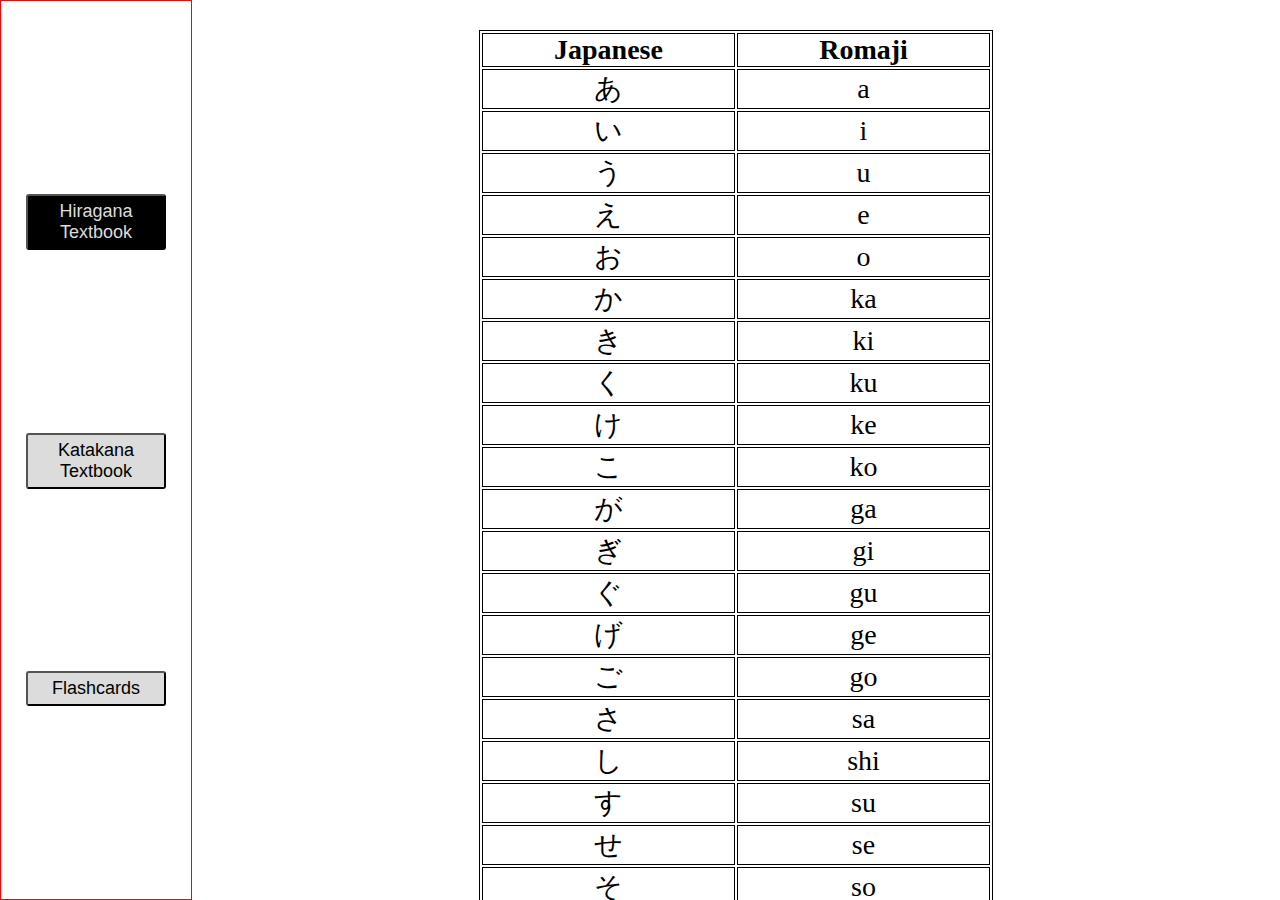
==== index.html @ 23adc9dc "Add files via upload" ====
<!DOCTYPE html>
<html lang="en">
  <head>
    <meta charset="UTF-8" />
    <meta name="viewport" content="width=device-width, initial-scale=1.0" />
    <title>Flashcard</title>
    <link rel="stylesheet" href="./css/style.css" />
    <link rel="stylesheet" href="./css/flashcard.css" />
    <link rel="stylesheet" href="./css/navbar.css" />
    <link rel="stylesheet" href="./css/panels.css" />
    <link rel="stylesheet" href="./css/hiragana.css" />
    <link rel="stylesheet" href="./css/katakana.css" />
    <link rel="stylesheet" href="./css/mobilenavbar.css" />
    <script type="module" src="./js/flashcard.js" defer></script>
    <script type="module" src="./js/storage.js" defer></script>
    <script type="module" src="./js/hiragana.js" defer></script>
    <script type="module" src="./js/katakana.js" defer></script>
    <script src="./js/navbar.js" defer></script>
    <script src="./js/mobile.js" defer></script>
  </head>

  <body>
    <!-- Mobile nav bar -->
    <div id="hidden-nav-bar">
      <nav class="mobile-nav-bar">
        <button id="hamburger">
          <svg
            xmlns="http://www.w3.org/2000/svg"
            fill="none"
            viewBox="0 0 24 24"
            stroke-width="1.5"
            stroke="currentColor"
            class="w-6 h-6"
          >
            <path
              stroke-linecap="round"
              stroke-linejoin="round"
              d="M3.75 6.75h16.5M3.75 12h16.5m-16.5 5.25h16.5"
            />
          </svg>
        </button>
        <h2>Flashcards</h2>
      </nav>
    </div>

    <!-- Mobile nav bar (dropdown) -->
    <div id="nav-bar-dropdown">
      <button onclick="displayPanel(0); closeDropdown()">
        Hiragana Textbook
      </button>
      <button onclick="displayPanel(1); closeDropdown()">
        Katakana Textbook
      </button>
      <button onclick="displayPanel(2); closeDropdown()">Flashcard</button>
    </div>

    <!-- Nav bar -->
    <nav class="nav-bar">
      <button class="cta-nav-button" onclick="displayPanel(0)">
        Hiragana Textbook
      </button>
      <button class="cta-nav-button" onclick="displayPanel(1)">
        Katakana Textbook
      </button>
      <button class="cta-nav-button" onclick="displayPanel(2)">
        Flashcards
      </button>
    </nav>

    <!-- Hiragana Textbook -->
    <div id="hiragana-textbook" class="main-panel">
      <div class="hiragana-container">
        <table>
          <thead>
            <tr>
              <th>Japanese</th>
              <th>Romaji</th>
            </tr>
          </thead>
          <tbody id="hiragana-tbody"></tbody>
        </table>
      </div>
    </div>

    <!-- Katakana Textbook -->
    <div id="katakana-textbook" class="main-panel">
      <div class="katakana-container">
        <table>
          <thead>
            <tr>
              <th>Japanese</th>
              <th>Romaji</th>
            </tr>
          </thead>
          <tbody id="katakana-tbody"></tbody>
        </table>
      </div>
    </div>

    <!-- Flashcard Panel -->
    <div id="flashcard-test" class="main-panel">
      <div class="flashcard-div">
        <div id="correct-mark" class="hide-correct">
          <svg
            xmlns="http://www.w3.org/2000/svg"
            fill="none"
            viewBox="0 0 24 24"
            stroke-width="1.5"
            stroke="currentColor"
            class="w-6 h-6"
          >
            <path
              stroke-linecap="round"
              stroke-linejoin="round"
              d="M9 12.75L11.25 15 15 9.75M21 12a9 9 0 11-18 0 9 9 0 0118 0z"
            />
          </svg>
        </div>
        <div id="wrong-mark" class="hide-wrong">
          <svg
            xmlns="http://www.w3.org/2000/svg"
            fill="none"
            viewBox="0 0 24 24"
            stroke-width="1.5"
            stroke="currentColor"
            class="w-6 h-6"
          >
            <path
              stroke-linecap="round"
              stroke-linejoin="round"
              d="M9.75 9.75l4.5 4.5m0-4.5l-4.5 4.5M21 12a9 9 0 11-18 0 9 9 0 0118 0z"
            />
          </svg>
        </div>
        <div id="flashcard"></div>
      </div>

      <div class="input-divs">
        <input type="text" name="romaji" id="romaji" placeholder="Romaji..." />
        <button id="mark-romaji-button">Mark</button>
      </div>

      <div class="input-divs">
        <input
          type="text"
          name="meaning"
          id="meaning"
          placeholder="Meaning... (Work in progress)"
        />
        <button>Mark</button>
      </div>
    </div>
  </body>
</html>
---- css/style.css ----
* {
  margin: 0;
  padding: 0;
  box-sizing: border-box;
}

body {
  height: 100vh;
  width: 100vw;
  display: grid;
  grid-template-columns: 3fr 17fr;
}

@media (max-width: 600px) {
  body {
    display: block;
  }
}
---- css/flashcard.css ----
#flashcard-test {
  display: flex;
  flex-direction: column;
  justify-content: center;
  align-items: center;
  gap: 30px;
}

.flashcard-div {
  width: 50vw;
  height: 50vh;
  border: 1px solid grey;
  display: flex;
  justify-content: center;
  align-items: center;
  font-size: 160px;
  position: relative;
}

#correct-mark {
  width: 100px;
  height: 100px;
  z-index: 10;
  color: rgb(34, 255, 34);
  position: absolute;
  top: 0;
  left: 0;
  display: flex;
  justify-content: center;
  align-items: center;
}

#wrong-mark {
  width: 100px;
  height: 100px;
  z-index: 10;
  color: red;
  position: absolute;
  top: 0;
  left: 0;
  display: flex;
  justify-content: center;
  align-items: center;
}

.hide-correct,
.hide-wrong {
  visibility: hidden;
}

.input-divs {
  height: 30px;
  width: 50vw;
  /* border: 1px solid red; */
  display: flex;
  justify-content: space-between;
  align-items: center;
}

.input-divs button {
  height: 100%;
  width: 20%;
}

#romaji,
#meaning {
  height: 100%;
  width: 80%;
}

#romaji::placeholder,
#meaning::placeholder {
  font-size: 1.1em;
}

@media (max-width: 600px) {
  #flashcard-test {
    height: 93.5vh;
  }
}
---- css/navbar.css ----
.nav-bar {
  padding: 10px 25px;
  display: flex;
  flex-direction: column;
  justify-content: space-evenly;
  align-items: center;
  border: 1px solid red;
}

.nav-bar button {
  width: 100%;
  padding: 5px 10px;
  font-size: 18px;
  font-family: sans-serif;
  display: flex;
  justify-content: center;
  align-items: center;
  cursor: pointer;
  border-radius: 3px;
  background-color: rgb(220, 220, 220);
}

.nav-bar button:hover {
  background-color: black;
  color: rgb(220, 220, 220);
}

@media (max-width: 600px) {
  .nav-bar {
    display: none;
  }
}
---- css/panels.css ----
#hiragana-textbook {
  display: none;
}

#katakana-textbook {
  display: none;
}
---- css/hiragana.css ----
#hiragana-textbook {
  display: flex;
  justify-content: center;
  align-items: flex-start;
  font-size: 28px;
  overflow-y: scroll;
  overflow-x: hidden;
  height: 100vh;
}

.hiragana-container {
  display: flex;
  justify-content: center;
  align-items: center;
  padding: 30px;
  width: 100%;
}

#hiragana-textbook table {
  width: 50%;
  border: 1px solid black;
}

#hiragana-textbook th,
#hiragana-textbook td {
  width: 50%;
  text-align: center;
  border: 1px solid black;
}

#hiragana-textbook::-webkit-scrollbar {
  width: 16px;
}

#hiragana-textbook::-webkit-scrollbar-track {
  background-color: rgb(220, 220, 220);
  border-radius: 100vw;
  margin-block: 5px;
}

#hiragana-textbook::-webkit-scrollbar-thumb {
  background-color: black;
  border-radius: 100vw;
}

#hiragana-textbook::-webkit-scrollbar-thumb:hover {
  background-color: rgb(0, 0, 0, 0.5);
}
---- css/katakana.css ----
#katakana-textbook {
  display: flex;
  justify-content: center;
  align-items: flex-start;
  font-size: 28px;
  overflow-y: scroll;
  overflow-x: hidden;
  height: 100vh;
}

.katakana-container {
  display: flex;
  justify-content: center;
  align-items: center;
  padding: 30px;
  width: 100%;
}

#katakana-textbook table {
  width: 50%;
  border: 1px solid black;
}

#katakana-textbook th,
#katakana-textbook td {
  width: 50%;
  text-align: center;
  border: 1px solid black;
}

#katakana-textbook::-webkit-scrollbar {
  width: 16px;
}

#katakana-textbook::-webkit-scrollbar-track {
  background-color: rgb(220, 220, 220);
  border-radius: 100vw;
  margin-block: 5px;
}

#katakana-textbook::-webkit-scrollbar-thumb {
  background-color: black;
  border-radius: 100vw;
}

#katakana-textbook::-webkit-scrollbar-thumb:hover {
  background-color: rgb(0, 0, 0, 0.5);
}
---- css/mobilenavbar.css ----
#hidden-nav-bar {
  display: none;
}

.mobile-nav-bar {
  background-color: rgb(245, 245, 245);
  padding: 5px 10px;
  display: flex;
  justify-content: flex-start;
  align-items: center;
  gap: 20px;
  overflow: hidden;
  position: relative;
  height: 6.5vh;
}

#hamburger {
  width: 30px;
  height: 30px;
  display: flex;
  justify-content: center;
  align-items: center;
  border: none;
  background-color: transparent;
  border-radius: 5px;
}

#hamburger:hover {
  background-color: rgb(230, 230, 230);
}

#hamburger svg {
  width: 30px;
  height: 30px;
}

#nav-bar-dropdown {
  width: 100%;
  position: absolute;
  display: flex;
  flex-direction: column;
  justify-content: center;
  align-items: center;
  border: 2px solid rgb(110, 110, 110);
  background-color: rgb(110, 110, 110, 0.9);
  padding: 20px 0;
  gap: 20px;
  border-radius: 3px;
  z-index: 20;
}

#nav-bar-dropdown button {
  width: 30%;
  padding: 3px;
}

@media (max-width: 600px) {
  #hidden-nav-bar {
    display: block;
  }
}
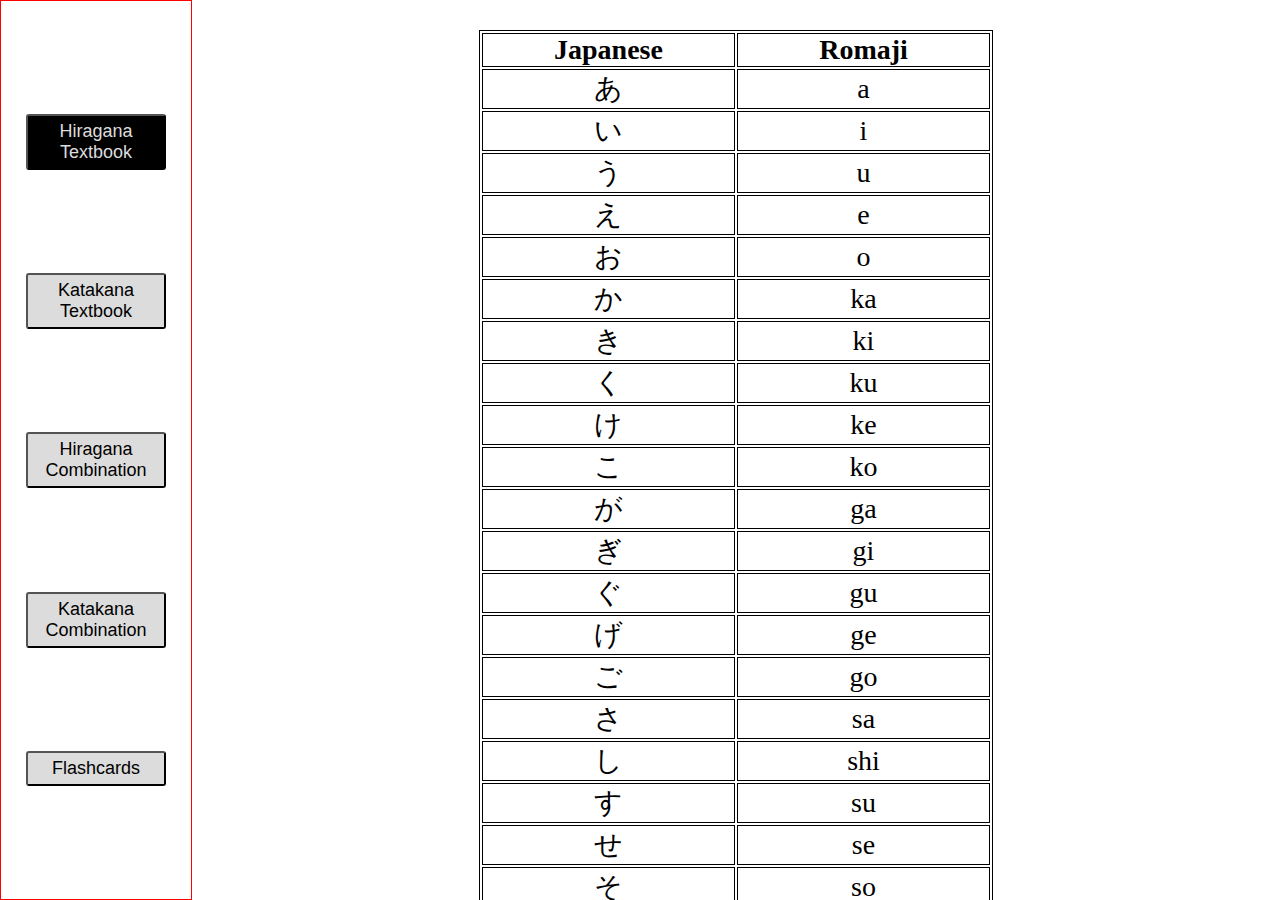
==== commit 4063a59a: "Add files via upload" ====
--- a/index.html
+++ b/index.html
@@ -10,11 +10,15 @@
     <link rel="stylesheet" href="./css/panels.css" />
     <link rel="stylesheet" href="./css/hiragana.css" />
     <link rel="stylesheet" href="./css/katakana.css" />
+    <link rel="stylesheet" href="./css/hiragana-combination.css" />
+    <link rel="stylesheet" href="./css/katakana-combination.css" />
     <link rel="stylesheet" href="./css/mobilenavbar.css" />
     <script type="module" src="./js/flashcard.js" defer></script>
     <script type="module" src="./js/storage.js" defer></script>
     <script type="module" src="./js/hiragana.js" defer></script>
     <script type="module" src="./js/katakana.js" defer></script>
+    <script type="module" src="./js/hiragana-combination.js" defer></script>
+    <script type="module" src="./js/katakana-combination.js" defer></script>
     <script src="./js/navbar.js" defer></script>
     <script src="./js/mobile.js" defer></script>
   </head>
@@ -51,7 +55,13 @@
       <button onclick="displayPanel(1); closeDropdown()">
         Katakana Textbook
       </button>
-      <button onclick="displayPanel(2); closeDropdown()">Flashcard</button>
+      <button onclick="displayPanel(2); closeDropdown()">
+        Hiragana Combination
+      </button>
+      <button onclick="displayPanel(3); closeDropdown()">
+        Katakana Combination
+      </button>
+      <button onclick="displayPanel(4); closeDropdown()">Flashcard</button>
     </div>
 
     <!-- Nav bar -->
@@ -63,6 +73,12 @@
         Katakana Textbook
       </button>
       <button class="cta-nav-button" onclick="displayPanel(2)">
+        Hiragana Combination
+      </button>
+      <button class="cta-nav-button" onclick="displayPanel(3)">
+        Katakana Combination
+      </button>
+      <button class="cta-nav-button" onclick="displayPanel(4)">
         Flashcards
       </button>
     </nav>
@@ -93,6 +109,36 @@
             </tr>
           </thead>
           <tbody id="katakana-tbody"></tbody>
+        </table>
+      </div>
+    </div>
+
+    <!-- Hiragana Combination -->
+    <div id="hiragana-combination" class="main-panel">
+      <div class="hiragana-combination-container">
+        <table>
+          <thead>
+            <tr>
+              <th>Japanese</th>
+              <th>Romaji</th>
+            </tr>
+          </thead>
+          <tbody id="hiragana-combination-tbody"></tbody>
+        </table>
+      </div>
+    </div>
+
+    <!-- Katakana Combination -->
+    <div id="katakana-combination" class="main-panel">
+      <div class="katakana-combination-container">
+        <table>
+          <thead>
+            <tr>
+              <th>Japanese</th>
+              <th>Romaji</th>
+            </tr>
+          </thead>
+          <tbody id="katakana-combination-tbody"></tbody>
         </table>
       </div>
     </div>
@@ -116,6 +162,7 @@
             />
           </svg>
         </div>
+
         <div id="wrong-mark" class="hide-wrong">
           <svg
             xmlns="http://www.w3.org/2000/svg"
@@ -132,6 +179,62 @@
             />
           </svg>
         </div>
+
+        <button id="open-settings">
+          <svg
+            xmlns="http://www.w3.org/2000/svg"
+            fill="none"
+            viewBox="0 0 24 24"
+            stroke-width="1.5"
+            stroke="currentColor"
+            class="w-6 h-6"
+          >
+            <path
+              stroke-linecap="round"
+              stroke-linejoin="round"
+              d="M9.594 3.94c.09-.542.56-.94 1.11-.94h2.593c.55 0 1.02.398 1.11.94l.213 1.281c.063.374.313.686.645.87.074.04.147.083.22.127.324.196.72.257 1.075.124l1.217-.456a1.125 1.125 0 011.37.49l1.296 2.247a1.125 1.125 0 01-.26 1.431l-1.003.827c-.293.24-.438.613-.431.992a6.759 6.759 0 010 .255c-.007.378.138.75.43.99l1.005.828c.424.35.534.954.26 1.43l-1.298 2.247a1.125 1.125 0 01-1.369.491l-1.217-.456c-.355-.133-.75-.072-1.076.124a6.57 6.57 0 01-.22.128c-.331.183-.581.495-.644.869l-.213 1.28c-.09.543-.56.941-1.11.941h-2.594c-.55 0-1.02-.398-1.11-.94l-.213-1.281c-.062-.374-.312-.686-.644-.87a6.52 6.52 0 01-.22-.127c-.325-.196-.72-.257-1.076-.124l-1.217.456a1.125 1.125 0 01-1.369-.49l-1.297-2.247a1.125 1.125 0 01.26-1.431l1.004-.827c.292-.24.437-.613.43-.992a6.932 6.932 0 010-.255c.007-.378-.138-.75-.43-.99l-1.004-.828a1.125 1.125 0 01-.26-1.43l1.297-2.247a1.125 1.125 0 011.37-.491l1.216.456c.356.133.751.072 1.076-.124.072-.044.146-.087.22-.128.332-.183.582-.495.644-.869l.214-1.281z"
+            />
+            <path
+              stroke-linecap="round"
+              stroke-linejoin="round"
+              d="M15 12a3 3 0 11-6 0 3 3 0 016 0z"
+            />
+          </svg>
+        </button>
+
+        <div id="settings-popup" style="display: none">
+          <div class="content">
+            <h4>Click to select or unselect</h4>
+            <h5>Hiragana and Katakana are the default selections</h5>
+            <div class="choices">
+              <button id="select-hiragana">Hiragana</button>
+              <button id="select-katakana">Katakana</button>
+              <button id="select-hiragana-combination">
+                Hiragana Combination
+              </button>
+              <button id="select-katakana-combination">
+                Katakana Combination
+              </button>
+            </div>
+          </div>
+          <button id="close-settings">
+            <svg
+              xmlns="http://www.w3.org/2000/svg"
+              fill="none"
+              viewBox="0 0 24 24"
+              stroke-width="1.5"
+              stroke="currentColor"
+              class="w-6 h-6"
+            >
+              <path
+                stroke-linecap="round"
+                stroke-linejoin="round"
+                d="M6 18L18 6M6 6l12 12"
+              />
+            </svg>
+          </button>
+        </div>
+
         <div id="flashcard"></div>
       </div>
 
--- a/css/flashcard.css
+++ b/css/flashcard.css
@@ -1,3 +1,4 @@
+/* flashcards */
 #flashcard-test {
   display: flex;
   flex-direction: column;
@@ -17,6 +18,7 @@
   position: relative;
 }
 
+/* Correct and Wrong styling */
 #correct-mark {
   width: 100px;
   height: 100px;
@@ -48,6 +50,137 @@
   visibility: hidden;
 }
 
+/* Settings styling */
+#open-settings {
+  width: 75px;
+  height: 75px;
+  position: absolute;
+  top: 0;
+  right: 0;
+  display: flex;
+  justify-content: center;
+  align-items: center;
+  border: none;
+  background-color: transparent;
+}
+
+#open-settings svg {
+  width: 75px;
+  height: 75px;
+  color: grey;
+}
+
+#open-settings:hover svg {
+  opacity: 0.8;
+}
+
+#settings-popup {
+  width: 60%;
+  height: 100%;
+  position: absolute;
+  border: 1px solid black;
+  background-color: white;
+  display: flex;
+  flex-direction: column;
+  justify-content: center;
+  align-items: center;
+  gap: 10px;
+  opacity: 0.8;
+}
+
+#settings-popup .content {
+  width: 100%;
+  margin-top: 50px;
+  display: flex;
+  flex-direction: column;
+  justify-content: center;
+  align-items: center;
+  gap: 20px;
+}
+
+#settings-popup .choices {
+  width: 50%;
+  display: flex;
+  flex-direction: column;
+  /* overflow-x: scroll; */
+}
+
+#settings-popup .choices::-webkit-scrollbar {
+  height: 10px;
+}
+
+#settings-popup .choices::-webkit-scrollbar-track {
+  background-color: rgb(220, 220, 220);
+  border-radius: 100vw;
+  margin-block: 5px;
+}
+
+#settings-popup .choices::-webkit-scrollbar-thumb {
+  background-color: black;
+  border-radius: 100vw;
+}
+
+#settings-popup .choices::-webkit-scrollbar-thumb:hover {
+  background-color: rgb(0, 0, 0, 0.5);
+}
+
+#settings-popup h4 {
+  font-size: 20px;
+  text-align: center;
+}
+
+#settings-popup h5 {
+  font-size: 16px;
+  text-align: center;
+}
+
+#settings-popup .choices button {
+  padding: 5px 10px;
+}
+
+#select-hiragana,
+#select-katakana {
+  background-color: black;
+  color: rgb(220, 220, 220);
+}
+
+#select-hiragana-combination,
+#select-katakana-combination {
+  background-color: rgb(220, 220, 220);
+  color: black;
+}
+
+#select-hiragana:hover,
+#select-katakana:hover,
+#select-hiragana-combination:hover,
+#select-katakana-combination:hover {
+  opacity: 0.8;
+}
+
+#close-settings {
+  width: 75px;
+  height: 75px;
+  position: absolute;
+  top: 0;
+  right: 0;
+  display: flex;
+  justify-content: center;
+  align-items: center;
+  border: none;
+  background-color: transparent;
+}
+
+#close-settings svg {
+  width: 75px;
+  height: 75px;
+  color: grey;
+}
+
+#close-settings:hover svg {
+  opacity: 0.8;
+}
+
+/* Input stylings */
 .input-divs {
   height: 30px;
   width: 50vw;
@@ -66,6 +199,7 @@
 #meaning {
   height: 100%;
   width: 80%;
+  padding: 0 10px;
 }
 
 #romaji::placeholder,
@@ -73,8 +207,28 @@
   font-size: 1.1em;
 }
 
+/* Media Queries */
 @media (max-width: 600px) {
   #flashcard-test {
     height: 93.5vh;
   }
-}
+
+  .flashcard-div {
+    font-size: 80px;
+  }
+
+  #settings-popup h4 {
+    font-size: 14px;
+  }
+
+  #settings-popup h5 {
+    font-size: 10px;
+  }
+
+  #settings-popup .choices {
+    width: 100%;
+    display: flex;
+    flex-direction: row;
+    overflow-x: scroll;
+  }
+}
--- a/css/hiragana-combination.css
+++ b/css/hiragana-combination.css
@@ -0,0 +1,48 @@
+#hiragana-combination {
+  display: flex;
+  justify-content: center;
+  align-items: flex-start;
+  font-size: 28px;
+  overflow-y: scroll;
+  overflow-x: hidden;
+  height: 100vh;
+}
+
+.hiragana-combination-container {
+  display: flex;
+  justify-content: center;
+  align-items: center;
+  padding: 30px;
+  width: 100%;
+}
+
+#hiragana-combination table {
+  width: 50%;
+  border: 1px solid black;
+}
+
+#hiragana-combination th,
+#hiragana-combination td {
+  width: 50%;
+  text-align: center;
+  border: 1px solid black;
+}
+
+#hiragana-combination::-webkit-scrollbar {
+  width: 16px;
+}
+
+#hiragana-combination::-webkit-scrollbar-track {
+  background-color: rgb(220, 220, 220);
+  border-radius: 100vw;
+  margin-block: 5px;
+}
+
+#hiragana-combination::-webkit-scrollbar-thumb {
+  background-color: black;
+  border-radius: 100vw;
+}
+
+#hiragana-combination::-webkit-scrollbar-thumb:hover {
+  background-color: rgb(0, 0, 0, 0.5);
+}
--- a/css/katakana-combination.css
+++ b/css/katakana-combination.css
@@ -0,0 +1,48 @@
+#katakana-combination {
+  display: flex;
+  justify-content: center;
+  align-items: flex-start;
+  font-size: 28px;
+  overflow-y: scroll;
+  overflow-x: hidden;
+  height: 100vh;
+}
+
+.katakana-combination-container {
+  display: flex;
+  justify-content: center;
+  align-items: center;
+  padding: 30px;
+  width: 100%;
+}
+
+#katakana-combination table {
+  width: 50%;
+  border: 1px solid black;
+}
+
+#katakana-combination th,
+#katakana-combination td {
+  width: 50%;
+  text-align: center;
+  border: 1px solid black;
+}
+
+#katakana-combination::-webkit-scrollbar {
+  width: 16px;
+}
+
+#katakana-combination::-webkit-scrollbar-track {
+  background-color: rgb(220, 220, 220);
+  border-radius: 100vw;
+  margin-block: 5px;
+}
+
+#katakana-combination::-webkit-scrollbar-thumb {
+  background-color: black;
+  border-radius: 100vw;
+}
+
+#katakana-combination::-webkit-scrollbar-thumb:hover {
+  background-color: rgb(0, 0, 0, 0.5);
+}
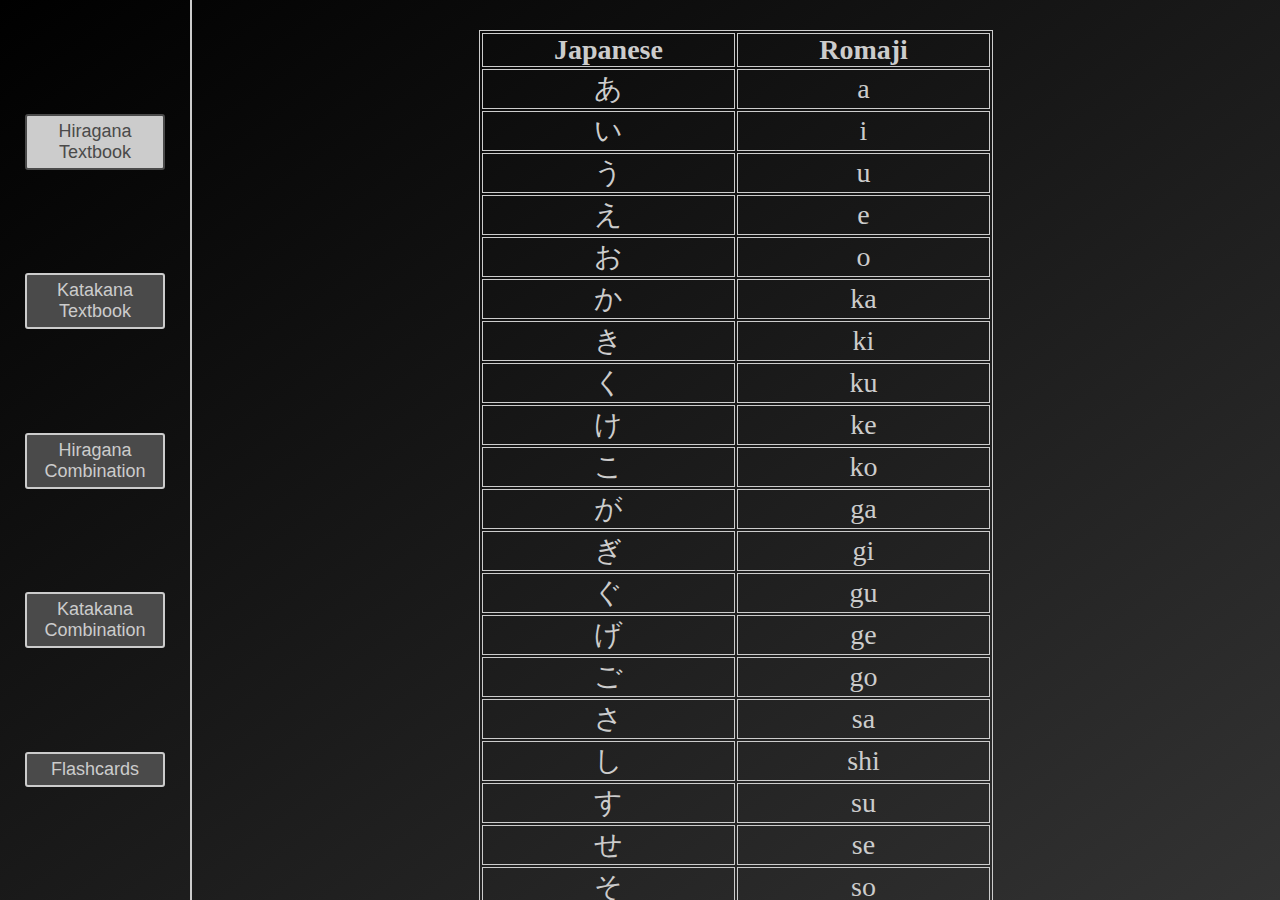
==== commit 7632ef77: "Add files via upload" ====
--- a/index.html
+++ b/index.html
@@ -49,19 +49,36 @@
 
     <!-- Mobile nav bar (dropdown) -->
     <div id="nav-bar-dropdown">
-      <button onclick="displayPanel(0); closeDropdown()">
+      <button
+        onclick="displayMobile(0); closeDropdown()"
+        class="mobile-cta-nav-button"
+      >
         Hiragana Textbook
       </button>
-      <button onclick="displayPanel(1); closeDropdown()">
+      <button
+        onclick="displayMobile(1); closeDropdown()"
+        class="mobile-cta-nav-button"
+      >
         Katakana Textbook
       </button>
-      <button onclick="displayPanel(2); closeDropdown()">
+      <button
+        onclick="displayMobile(2); closeDropdown()"
+        class="mobile-cta-nav-button"
+      >
         Hiragana Combination
       </button>
-      <button onclick="displayPanel(3); closeDropdown()">
+      <button
+        onclick="displayMobile(3); closeDropdown()"
+        class="mobile-cta-nav-button"
+      >
         Katakana Combination
       </button>
-      <button onclick="displayPanel(4); closeDropdown()">Flashcard</button>
+      <button
+        onclick="displayMobile(4); closeDropdown()"
+        class="mobile-cta-nav-button"
+      >
+        Flashcard
+      </button>
     </div>
 
     <!-- Nav bar -->
@@ -179,6 +196,9 @@
             />
           </svg>
         </div>
+
+        <div id="correct-counter">Correct: 000</div>
+        <div id="wrong-counter">Wrong: 000</div>
 
         <button id="open-settings">
           <svg
--- a/css/style.css
+++ b/css/style.css
@@ -1,3 +1,10 @@
+:root {
+  --background-black-1: #000000;
+  --background-black-2: #333333;
+  --font-color: #cccccc;
+  --button-background: #4a4a4a;
+}
+
 * {
   margin: 0;
   padding: 0;
@@ -9,6 +16,12 @@
   width: 100vw;
   display: grid;
   grid-template-columns: 3fr 17fr;
+  background: linear-gradient(
+    to bottom right,
+    var(--background-black-1),
+    var(--background-black-2)
+  );
+  color: var(--font-color);
 }
 
 @media (max-width: 600px) {
--- a/css/flashcard.css
+++ b/css/flashcard.css
@@ -16,6 +16,21 @@
   align-items: center;
   font-size: 160px;
   position: relative;
+}
+
+/* Counters */
+#correct-counter {
+  position: absolute;
+  font-size: 25px;
+  bottom: 0;
+  left: 0;
+}
+
+#wrong-counter {
+  position: absolute;
+  font-size: 25px;
+  bottom: 0;
+  right: 0;
 }
 
 /* Correct and Wrong styling */
@@ -78,8 +93,8 @@
   width: 60%;
   height: 100%;
   position: absolute;
-  border: 1px solid black;
-  background-color: white;
+  border: 1px solid var(--font-color);
+  background-color: var(--button-background);
   display: flex;
   flex-direction: column;
   justify-content: center;
@@ -106,22 +121,18 @@
 }
 
 #settings-popup .choices::-webkit-scrollbar {
-  height: 10px;
+  height: 6px;
 }
 
 #settings-popup .choices::-webkit-scrollbar-track {
-  background-color: rgb(220, 220, 220);
+  background-color: var(--background-black-1);
   border-radius: 100vw;
   margin-block: 5px;
 }
 
 #settings-popup .choices::-webkit-scrollbar-thumb {
-  background-color: black;
+  background-color: var(--font-color);
   border-radius: 100vw;
-}
-
-#settings-popup .choices::-webkit-scrollbar-thumb:hover {
-  background-color: rgb(0, 0, 0, 0.5);
 }
 
 #settings-popup h4 {
@@ -140,14 +151,14 @@
 
 #select-hiragana,
 #select-katakana {
-  background-color: black;
-  color: rgb(220, 220, 220);
+  background-color: var(--button-background);
+  color: var(--font-color);
 }
 
 #select-hiragana-combination,
 #select-katakana-combination {
-  background-color: rgb(220, 220, 220);
-  color: black;
+  background-color: var(--font-color);
+  color: var(--button-background);
 }
 
 #select-hiragana:hover,
@@ -217,6 +228,11 @@
     font-size: 80px;
   }
 
+  #correct-counter,
+  #wrong-counter {
+    font-size: 16px;
+  }
+
   #settings-popup h4 {
     font-size: 14px;
   }
--- a/css/navbar.css
+++ b/css/navbar.css
@@ -4,7 +4,8 @@
   flex-direction: column;
   justify-content: space-evenly;
   align-items: center;
-  border: 1px solid red;
+  /* border: 1px solid red; */
+  border-right: 2px solid var(--font-color);
 }
 
 .nav-bar button {
@@ -17,12 +18,7 @@
   align-items: center;
   cursor: pointer;
   border-radius: 3px;
-  background-color: rgb(220, 220, 220);
-}
-
-.nav-bar button:hover {
-  background-color: black;
-  color: rgb(220, 220, 220);
+  border: 2px solid var(--font-color);
 }
 
 @media (max-width: 600px) {
--- a/css/hiragana.css
+++ b/css/hiragana.css
@@ -18,31 +18,31 @@
 
 #hiragana-textbook table {
   width: 50%;
-  border: 1px solid black;
+  border: 1px solid var(--font-color);
 }
 
 #hiragana-textbook th,
 #hiragana-textbook td {
   width: 50%;
   text-align: center;
-  border: 1px solid black;
+  border: 1px solid var(--font-color);
 }
 
 #hiragana-textbook::-webkit-scrollbar {
-  width: 16px;
+  width: 6px;
 }
 
 #hiragana-textbook::-webkit-scrollbar-track {
-  background-color: rgb(220, 220, 220);
+  background-color: var(--button-background);
   border-radius: 100vw;
   margin-block: 5px;
 }
 
 #hiragana-textbook::-webkit-scrollbar-thumb {
-  background-color: black;
+  background-color: var(--font-color);
   border-radius: 100vw;
 }
 
 #hiragana-textbook::-webkit-scrollbar-thumb:hover {
-  background-color: rgb(0, 0, 0, 0.5);
+  background-color: rgb(204, 204, 204, 0.8);
 }
--- a/css/katakana.css
+++ b/css/katakana.css
@@ -18,31 +18,31 @@
 
 #katakana-textbook table {
   width: 50%;
-  border: 1px solid black;
+  border: 1px solid var(--font-color);
 }
 
 #katakana-textbook th,
 #katakana-textbook td {
   width: 50%;
   text-align: center;
-  border: 1px solid black;
+  border: 1px solid var(--font-color);
 }
 
 #katakana-textbook::-webkit-scrollbar {
-  width: 16px;
+  width: 6px;
 }
 
 #katakana-textbook::-webkit-scrollbar-track {
-  background-color: rgb(220, 220, 220);
+  background-color: var(--button-background);
   border-radius: 100vw;
   margin-block: 5px;
 }
 
 #katakana-textbook::-webkit-scrollbar-thumb {
-  background-color: black;
+  background-color: var(--font-color);
   border-radius: 100vw;
 }
 
 #katakana-textbook::-webkit-scrollbar-thumb:hover {
-  background-color: rgb(0, 0, 0, 0.5);
+  background-color: rgb(204, 204, 204, 0.8);
 }
--- a/css/hiragana-combination.css
+++ b/css/hiragana-combination.css
@@ -18,31 +18,31 @@
 
 #hiragana-combination table {
   width: 50%;
-  border: 1px solid black;
+  border: 1px solid var(--font-color);
 }
 
 #hiragana-combination th,
 #hiragana-combination td {
   width: 50%;
   text-align: center;
-  border: 1px solid black;
+  border: 1px solid var(--font-color);
 }
 
 #hiragana-combination::-webkit-scrollbar {
-  width: 16px;
+  width: 6px;
 }
 
 #hiragana-combination::-webkit-scrollbar-track {
-  background-color: rgb(220, 220, 220);
+  background-color: var(--button-background);
   border-radius: 100vw;
   margin-block: 5px;
 }
 
 #hiragana-combination::-webkit-scrollbar-thumb {
-  background-color: black;
+  background-color: var(--font-color);
   border-radius: 100vw;
 }
 
 #hiragana-combination::-webkit-scrollbar-thumb:hover {
-  background-color: rgb(0, 0, 0, 0.5);
+  background-color: rgb(204, 204, 204, 0.8);
 }
--- a/css/katakana-combination.css
+++ b/css/katakana-combination.css
@@ -18,31 +18,31 @@
 
 #katakana-combination table {
   width: 50%;
-  border: 1px solid black;
+  border: 1px solid var(--font-color);
 }
 
 #katakana-combination th,
 #katakana-combination td {
   width: 50%;
   text-align: center;
-  border: 1px solid black;
+  border: 1px solid var(--font-color);
 }
 
 #katakana-combination::-webkit-scrollbar {
-  width: 16px;
+  width: 6px;
 }
 
 #katakana-combination::-webkit-scrollbar-track {
-  background-color: rgb(220, 220, 220);
+  background-color: var(--button-background);
   border-radius: 100vw;
   margin-block: 5px;
 }
 
 #katakana-combination::-webkit-scrollbar-thumb {
-  background-color: black;
+  background-color: var(--font-color);
   border-radius: 100vw;
 }
 
 #katakana-combination::-webkit-scrollbar-thumb:hover {
-  background-color: rgb(0, 0, 0, 0.5);
+  background-color: rgb(204, 204, 204, 0.8);
 }
--- a/css/mobilenavbar.css
+++ b/css/mobilenavbar.css
@@ -3,7 +3,11 @@
 }
 
 .mobile-nav-bar {
-  background-color: rgb(245, 245, 245);
+  background: linear-gradient(
+    to right,
+    80% var(--background-black-1),
+    var(--background-black-2)
+  );
   padding: 5px 10px;
   display: flex;
   justify-content: flex-start;
@@ -25,13 +29,10 @@
   border-radius: 5px;
 }
 
-#hamburger:hover {
-  background-color: rgb(230, 230, 230);
-}
-
 #hamburger svg {
   width: 30px;
   height: 30px;
+  color: var(--font-color);
 }
 
 #nav-bar-dropdown {
@@ -41,17 +42,21 @@
   flex-direction: column;
   justify-content: center;
   align-items: center;
-  border: 2px solid rgb(110, 110, 110);
-  background-color: rgb(110, 110, 110, 0.9);
+  border: 2px solid var(--button-background);
+  background-color: var(--button-background);
   padding: 20px 0;
   gap: 20px;
   border-radius: 3px;
   z-index: 20;
+  opacity: 0.9;
 }
 
 #nav-bar-dropdown button {
   width: 30%;
   padding: 3px;
+  background-color: var(--button-background);
+  border: 2px solid var(--font-color);
+  color: var(--font-color);
 }
 
 @media (max-width: 600px) {
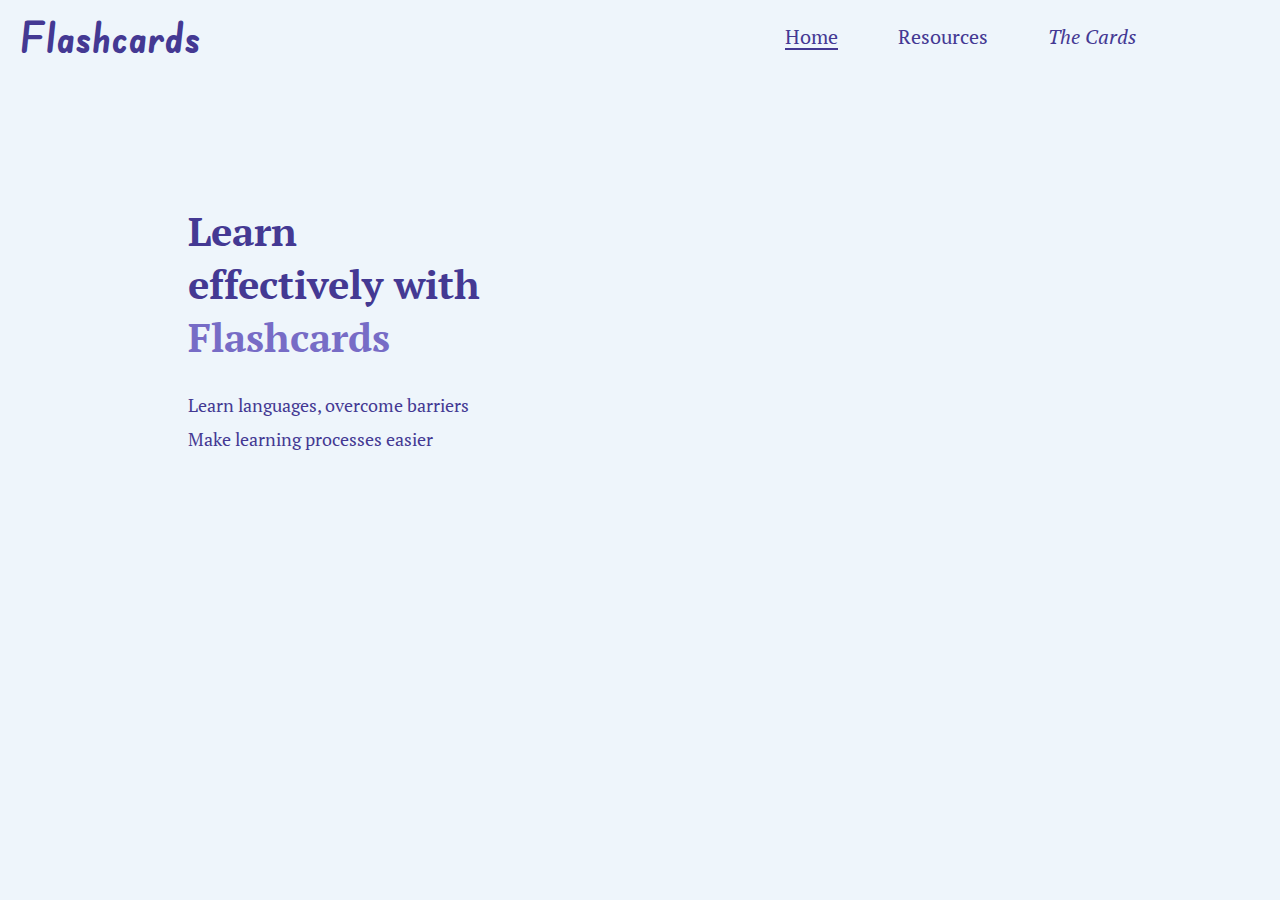
==== commit d795bd34: "Add files via upload" ====
--- a/index.html
+++ b/index.html
@@ -3,275 +3,46 @@
   <head>
     <meta charset="UTF-8" />
     <meta name="viewport" content="width=device-width, initial-scale=1.0" />
-    <title>Flashcard</title>
-    <link rel="stylesheet" href="./css/style.css" />
-    <link rel="stylesheet" href="./css/flashcard.css" />
-    <link rel="stylesheet" href="./css/navbar.css" />
-    <link rel="stylesheet" href="./css/panels.css" />
-    <link rel="stylesheet" href="./css/hiragana.css" />
-    <link rel="stylesheet" href="./css/katakana.css" />
-    <link rel="stylesheet" href="./css/hiragana-combination.css" />
-    <link rel="stylesheet" href="./css/katakana-combination.css" />
-    <link rel="stylesheet" href="./css/mobilenavbar.css" />
-    <script type="module" src="./js/flashcard.js" defer></script>
-    <script type="module" src="./js/storage.js" defer></script>
-    <script type="module" src="./js/hiragana.js" defer></script>
-    <script type="module" src="./js/katakana.js" defer></script>
-    <script type="module" src="./js/hiragana-combination.js" defer></script>
-    <script type="module" src="./js/katakana-combination.js" defer></script>
-    <script src="./js/navbar.js" defer></script>
-    <script src="./js/mobile.js" defer></script>
+    <title>Flashcards</title>
+    <link rel="stylesheet" href="./style/navbar.css" />
+    <link rel="stylesheet" href="./style/root.css" />
+    <link rel="stylesheet" href="./style/section.css" />
+    <link rel="preconnect" href="https://fonts.googleapis.com" />
+    <link rel="preconnect" href="https://fonts.gstatic.com" crossorigin />
+    <link
+      href="https://fonts.googleapis.com/css2?family=Edu+SA+Beginner:wght@700&family=PT+Serif&family=Playfair+Display&display=swap"
+      rel="stylesheet"
+    />
+    <!-- https://fonts.google.com/specimen/Edu+SA+Beginner -->
+    <!-- https://fonts.google.com/specimen/Playfair+Display -->
+    <!-- https://fonts.google.com/specimen/PT+Serif?query=type -->
   </head>
-
   <body>
-    <!-- Mobile nav bar -->
-    <div id="hidden-nav-bar">
-      <nav class="mobile-nav-bar">
-        <button id="hamburger">
-          <svg
-            xmlns="http://www.w3.org/2000/svg"
-            fill="none"
-            viewBox="0 0 24 24"
-            stroke-width="1.5"
-            stroke="currentColor"
-            class="w-6 h-6"
-          >
-            <path
-              stroke-linecap="round"
-              stroke-linejoin="round"
-              d="M3.75 6.75h16.5M3.75 12h16.5m-16.5 5.25h16.5"
-            />
-          </svg>
-        </button>
-        <h2>Flashcards</h2>
-      </nav>
-    </div>
-
-    <!-- Mobile nav bar (dropdown) -->
-    <div id="nav-bar-dropdown">
-      <button
-        onclick="displayMobile(0); closeDropdown()"
-        class="mobile-cta-nav-button"
-      >
-        Hiragana Textbook
-      </button>
-      <button
-        onclick="displayMobile(1); closeDropdown()"
-        class="mobile-cta-nav-button"
-      >
-        Katakana Textbook
-      </button>
-      <button
-        onclick="displayMobile(2); closeDropdown()"
-        class="mobile-cta-nav-button"
-      >
-        Hiragana Combination
-      </button>
-      <button
-        onclick="displayMobile(3); closeDropdown()"
-        class="mobile-cta-nav-button"
-      >
-        Katakana Combination
-      </button>
-      <button
-        onclick="displayMobile(4); closeDropdown()"
-        class="mobile-cta-nav-button"
-      >
-        Flashcard
-      </button>
-    </div>
-
-    <!-- Nav bar -->
-    <nav class="nav-bar">
-      <button class="cta-nav-button" onclick="displayPanel(0)">
-        Hiragana Textbook
-      </button>
-      <button class="cta-nav-button" onclick="displayPanel(1)">
-        Katakana Textbook
-      </button>
-      <button class="cta-nav-button" onclick="displayPanel(2)">
-        Hiragana Combination
-      </button>
-      <button class="cta-nav-button" onclick="displayPanel(3)">
-        Katakana Combination
-      </button>
-      <button class="cta-nav-button" onclick="displayPanel(4)">
-        Flashcards
-      </button>
+    <nav>
+      <div class="nav-left">
+        <h1>Flashcards</h1>
+      </div>
+      <div class="nav-right">
+        <a href="./index.html" class="nav-home nav-selected">Home</a>
+        <a href="./html/resources.html" class="nav-resource underline"
+          >Resources</a
+        >
+        <a href="./html/flashcard.html" class="nav-chamber underline"
+          ><i>The Cards</i></a
+        >
+      </div>
     </nav>
-
-    <!-- Hiragana Textbook -->
-    <div id="hiragana-textbook" class="main-panel">
-      <div class="hiragana-container">
-        <table>
-          <thead>
-            <tr>
-              <th>Japanese</th>
-              <th>Romaji</th>
-            </tr>
-          </thead>
-          <tbody id="hiragana-tbody"></tbody>
-        </table>
+    <section>
+      <div class="section-container">
+        <div class="section-texts">
+          <h1>
+            Learn effectively with
+            <span style="color: hsl(247, 44%, 60%)">Flashcards</span>
+          </h1>
+          <p>Learn languages, overcome barriers</p>
+          <p>Make learning processes easier</p>
+        </div>
       </div>
-    </div>
-
-    <!-- Katakana Textbook -->
-    <div id="katakana-textbook" class="main-panel">
-      <div class="katakana-container">
-        <table>
-          <thead>
-            <tr>
-              <th>Japanese</th>
-              <th>Romaji</th>
-            </tr>
-          </thead>
-          <tbody id="katakana-tbody"></tbody>
-        </table>
-      </div>
-    </div>
-
-    <!-- Hiragana Combination -->
-    <div id="hiragana-combination" class="main-panel">
-      <div class="hiragana-combination-container">
-        <table>
-          <thead>
-            <tr>
-              <th>Japanese</th>
-              <th>Romaji</th>
-            </tr>
-          </thead>
-          <tbody id="hiragana-combination-tbody"></tbody>
-        </table>
-      </div>
-    </div>
-
-    <!-- Katakana Combination -->
-    <div id="katakana-combination" class="main-panel">
-      <div class="katakana-combination-container">
-        <table>
-          <thead>
-            <tr>
-              <th>Japanese</th>
-              <th>Romaji</th>
-            </tr>
-          </thead>
-          <tbody id="katakana-combination-tbody"></tbody>
-        </table>
-      </div>
-    </div>
-
-    <!-- Flashcard Panel -->
-    <div id="flashcard-test" class="main-panel">
-      <div class="flashcard-div">
-        <div id="correct-mark" class="hide-correct">
-          <svg
-            xmlns="http://www.w3.org/2000/svg"
-            fill="none"
-            viewBox="0 0 24 24"
-            stroke-width="1.5"
-            stroke="currentColor"
-            class="w-6 h-6"
-          >
-            <path
-              stroke-linecap="round"
-              stroke-linejoin="round"
-              d="M9 12.75L11.25 15 15 9.75M21 12a9 9 0 11-18 0 9 9 0 0118 0z"
-            />
-          </svg>
-        </div>
-
-        <div id="wrong-mark" class="hide-wrong">
-          <svg
-            xmlns="http://www.w3.org/2000/svg"
-            fill="none"
-            viewBox="0 0 24 24"
-            stroke-width="1.5"
-            stroke="currentColor"
-            class="w-6 h-6"
-          >
-            <path
-              stroke-linecap="round"
-              stroke-linejoin="round"
-              d="M9.75 9.75l4.5 4.5m0-4.5l-4.5 4.5M21 12a9 9 0 11-18 0 9 9 0 0118 0z"
-            />
-          </svg>
-        </div>
-
-        <div id="correct-counter">Correct: 000</div>
-        <div id="wrong-counter">Wrong: 000</div>
-
-        <button id="open-settings">
-          <svg
-            xmlns="http://www.w3.org/2000/svg"
-            fill="none"
-            viewBox="0 0 24 24"
-            stroke-width="1.5"
-            stroke="currentColor"
-            class="w-6 h-6"
-          >
-            <path
-              stroke-linecap="round"
-              stroke-linejoin="round"
-              d="M9.594 3.94c.09-.542.56-.94 1.11-.94h2.593c.55 0 1.02.398 1.11.94l.213 1.281c.063.374.313.686.645.87.074.04.147.083.22.127.324.196.72.257 1.075.124l1.217-.456a1.125 1.125 0 011.37.49l1.296 2.247a1.125 1.125 0 01-.26 1.431l-1.003.827c-.293.24-.438.613-.431.992a6.759 6.759 0 010 .255c-.007.378.138.75.43.99l1.005.828c.424.35.534.954.26 1.43l-1.298 2.247a1.125 1.125 0 01-1.369.491l-1.217-.456c-.355-.133-.75-.072-1.076.124a6.57 6.57 0 01-.22.128c-.331.183-.581.495-.644.869l-.213 1.28c-.09.543-.56.941-1.11.941h-2.594c-.55 0-1.02-.398-1.11-.94l-.213-1.281c-.062-.374-.312-.686-.644-.87a6.52 6.52 0 01-.22-.127c-.325-.196-.72-.257-1.076-.124l-1.217.456a1.125 1.125 0 01-1.369-.49l-1.297-2.247a1.125 1.125 0 01.26-1.431l1.004-.827c.292-.24.437-.613.43-.992a6.932 6.932 0 010-.255c.007-.378-.138-.75-.43-.99l-1.004-.828a1.125 1.125 0 01-.26-1.43l1.297-2.247a1.125 1.125 0 011.37-.491l1.216.456c.356.133.751.072 1.076-.124.072-.044.146-.087.22-.128.332-.183.582-.495.644-.869l.214-1.281z"
-            />
-            <path
-              stroke-linecap="round"
-              stroke-linejoin="round"
-              d="M15 12a3 3 0 11-6 0 3 3 0 016 0z"
-            />
-          </svg>
-        </button>
-
-        <div id="settings-popup" style="display: none">
-          <div class="content">
-            <h4>Click to select or unselect</h4>
-            <h5>Hiragana and Katakana are the default selections</h5>
-            <div class="choices">
-              <button id="select-hiragana">Hiragana</button>
-              <button id="select-katakana">Katakana</button>
-              <button id="select-hiragana-combination">
-                Hiragana Combination
-              </button>
-              <button id="select-katakana-combination">
-                Katakana Combination
-              </button>
-            </div>
-          </div>
-          <button id="close-settings">
-            <svg
-              xmlns="http://www.w3.org/2000/svg"
-              fill="none"
-              viewBox="0 0 24 24"
-              stroke-width="1.5"
-              stroke="currentColor"
-              class="w-6 h-6"
-            >
-              <path
-                stroke-linecap="round"
-                stroke-linejoin="round"
-                d="M6 18L18 6M6 6l12 12"
-              />
-            </svg>
-          </button>
-        </div>
-
-        <div id="flashcard"></div>
-      </div>
-
-      <div class="input-divs">
-        <input type="text" name="romaji" id="romaji" placeholder="Romaji..." />
-        <button id="mark-romaji-button">Mark</button>
-      </div>
-
-      <div class="input-divs">
-        <input
-          type="text"
-          name="meaning"
-          id="meaning"
-          placeholder="Meaning... (Work in progress)"
-        />
-        <button>Mark</button>
-      </div>
-    </div>
+    </section>
   </body>
 </html>
--- a/style/navbar.css
+++ b/style/navbar.css
@@ -0,0 +1,65 @@
+* {
+  margin: 0;
+  padding: 0;
+  box-sizing: border-box;
+  font-family: "PT Serif", serif;
+}
+
+body {
+  width: 100vw;
+  display: flex;
+  flex-direction: column;
+  justify-content: center;
+  overflow-x: hidden;
+}
+
+nav {
+  padding: 10px 20px;
+  /* border: 3px solid red; */
+  display: flex;
+  justify-content: space-between;
+  align-items: center;
+  /* background-color: var(--secondary-blue); */
+  /* box-shadow: 0px -2px 3px 0px inset var(--primary-blue); */
+  font-family: "Playfair Display", serif;
+}
+
+.nav-left {
+  /* color: var(--primary-blue); */
+  cursor: pointer;
+}
+
+.nav-left h1 {
+  font-family: "Edu SA Beginner", cursive;
+  font-size: 42px;
+}
+
+.nav-right {
+  font-size: 20px;
+  display: flex;
+  justify-content: center;
+  align-items: center;
+  text-align: center;
+  margin-right: 10%;
+  /* color: var(--primary-blue); */
+  cursor: pointer;
+}
+
+.nav-right > * + * {
+  margin-left: 60px;
+}
+
+.nav-right a {
+  text-decoration: none;
+  color: var(--primary-blue);
+}
+
+.nav-selected {
+  border-bottom-width: 0;
+  background-image: linear-gradient(transparent, transparent),
+    linear-gradient(var(--primary-blue), var(--primary-blue));
+  background-size: 100% 2px;
+  background-position: 0 100%;
+  background-repeat: no-repeat;
+  transition: background-size 0.2s ease;
+}
--- a/style/root.css
+++ b/style/root.css
@@ -0,0 +1,42 @@
+:root {
+  --primary-blue: hsl(247, 44%, 40%);
+  --secondary-blue: hsl(208, 62%, 96%);
+  --primary-purple: hsl(247, 44%, 60%);
+  --primary-white: hsl(300, 100%, 100%);
+  --primary-beige: hsl(19, 100%, 93%);
+}
+
+html {
+  background-color: var(--secondary-blue);
+  color: var(--primary-blue);
+}
+
+.underline {
+  border-bottom-width: 0;
+  background-image: linear-gradient(transparent, transparent),
+    linear-gradient(var(--primary-blue), var(--primary-blue));
+  background-size: 0 2px;
+  background-position: 0 100%;
+  background-repeat: no-repeat;
+  transition: background-size 0.2s ease;
+}
+
+.underline:hover {
+  background-size: 100% 2px;
+  background-position: 0 100%;
+}
+
+.underline-white {
+  border-bottom-width: 0;
+  background-image: linear-gradient(transparent, transparent),
+    linear-gradient(var(--primary-white), var(--primary-white));
+  background-size: 0 2px;
+  background-position: 0 100%;
+  background-repeat: no-repeat;
+  transition: background-size 0.2s ease;
+}
+
+.underline-white:hover {
+  background-size: 100% 2px;
+  background-position: 0 100%;
+}
--- a/style/section.css
+++ b/style/section.css
@@ -0,0 +1,37 @@
+section {
+  width: 100vw;
+  height: 90vh;
+  /* background-color: var(--secondary-blue); */
+  display: flex;
+  justify-content: center;
+  align-items: center;
+  /* color: var(--primary-blue); */
+}
+
+.section-container {
+  background: url(https://studentspace.org.uk/assets/images/student-space_illustrations_studying.png);
+  background-repeat: no-repeat;
+  border-radius: 25px;
+  /* border: 3px solid red; */
+  padding: 50px 60px;
+  width: 80%;
+  height: 80%;
+  display: flex;
+  flex-direction: column;
+  justify-content: flex-start;
+  align-items: flex-start;
+}
+
+.section-texts {
+  width: 300px;
+}
+
+.section-texts h1 {
+  font-size: 40px;
+  margin-bottom: 30px;
+}
+
+.section-texts p {
+  margin-top: 10px;
+  font-size: 18px;
+}
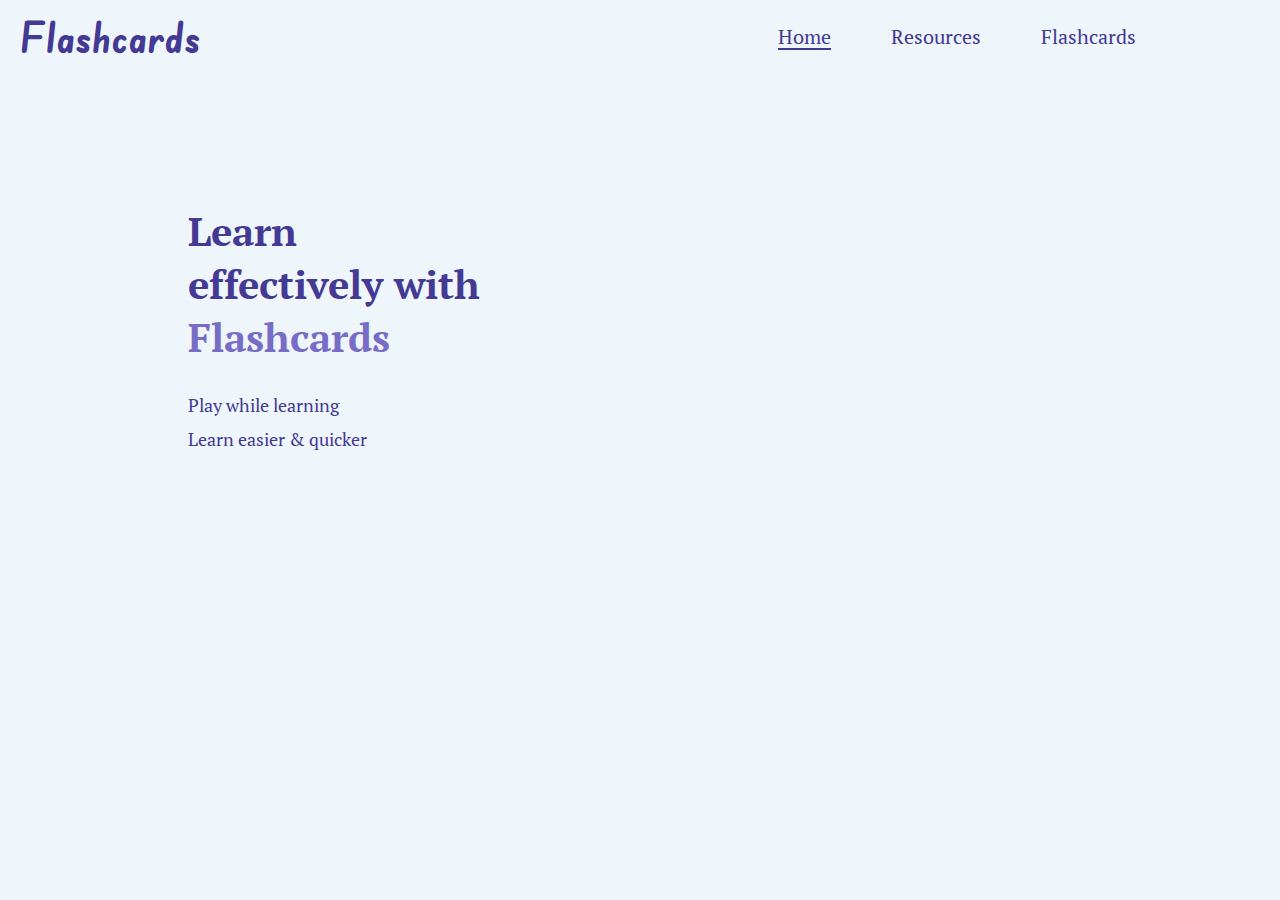
==== commit 31427c74: "Add files via upload" ====
--- a/index.html
+++ b/index.html
@@ -16,6 +16,7 @@
     <!-- https://fonts.google.com/specimen/Edu+SA+Beginner -->
     <!-- https://fonts.google.com/specimen/Playfair+Display -->
     <!-- https://fonts.google.com/specimen/PT+Serif?query=type -->
+    <script src="./script/mobile.js" defer></script>
   </head>
   <body>
     <nav>
@@ -28,8 +29,51 @@
           >Resources</a
         >
         <a href="./html/flashcard.html" class="nav-chamber underline"
-          ><i>The Cards</i></a
+          >Flashcards</a
         >
+      </div>
+      <div class="nav-right-mobile">
+        <button id="hamburger-mobile">
+          <svg
+            xmlns="http://www.w3.org/2000/svg"
+            fill="none"
+            viewBox="0 0 24 24"
+            stroke-width="1.5"
+            stroke="currentColor"
+            class="w-6 h-6"
+          >
+            <path
+              stroke-linecap="round"
+              stroke-linejoin="round"
+              d="M3.75 6.75h16.5M3.75 12h16.5m-16.5 5.25h16.5"
+            />
+          </svg>
+        </button>
+        <button id="cross-mobile">
+          <svg
+            xmlns="http://www.w3.org/2000/svg"
+            fill="none"
+            viewBox="0 0 24 24"
+            stroke-width="1.5"
+            stroke="currentColor"
+            class="w-6 h-6"
+          >
+            <path
+              stroke-linecap="round"
+              stroke-linejoin="round"
+              d="M6 18L18 6M6 6l12 12"
+            />
+          </svg>
+        </button>
+        <div class="mobile-links">
+          <a href="./index.html" class="nav-home nav-selected-white">Home</a>
+          <a href="./html/resources.html" class="nav-resource underline-white"
+            >Resources</a
+          >
+          <a href="./html/flashcard.html" class="nav-chamber underline-white"
+            >Flashcards</a
+          >
+        </div>
       </div>
     </nav>
     <section>
@@ -39,8 +83,8 @@
             Learn effectively with
             <span style="color: hsl(247, 44%, 60%)">Flashcards</span>
           </h1>
-          <p>Learn languages, overcome barriers</p>
-          <p>Make learning processes easier</p>
+          <p>Play while learning</p>
+          <p>Learn easier & quicker</p>
         </div>
       </div>
     </section>
--- a/style/navbar.css
+++ b/style/navbar.css
@@ -54,6 +54,10 @@
   color: var(--primary-blue);
 }
 
+.nav-right-mobile {
+  display: none;
+}
+
 .nav-selected {
   border-bottom-width: 0;
   background-image: linear-gradient(transparent, transparent),
@@ -63,3 +67,83 @@
   background-repeat: no-repeat;
   transition: background-size 0.2s ease;
 }
+
+.nav-selected-white {
+  border-bottom-width: 0;
+  background-image: linear-gradient(transparent, transparent),
+    linear-gradient(var(--primary-white), var(--primary-white));
+  background-size: 100% 2px;
+  background-position: 0 100%;
+  background-repeat: no-repeat;
+  transition: background-size 0.2s ease;
+}
+
+@media (max-width: 600px) {
+  .nav-right {
+    display: none;
+  }
+
+  .nav-right-mobile {
+    display: flex;
+    justify-content: center;
+    align-items: center;
+    position: relative;
+  }
+
+  #hamburger-mobile {
+    border: none;
+    background-color: transparent;
+    cursor: pointer;
+    display: flex;
+    justify-content: center;
+    align-items: center;
+  }
+
+  #cross-mobile {
+    border: none;
+    background-color: transparent;
+    cursor: pointer;
+    display: none;
+    justify-content: center;
+    align-items: center;
+  }
+
+  #hamburger-mobile svg {
+    color: var(--primary-white);
+    background-color: var(--primary-blue);
+    border-radius: 5px;
+    padding: 0 2px;
+    width: 40px;
+    height: 40px;
+  }
+
+  #cross-mobile svg {
+    color: var(--primary-white);
+    background-color: var(--primary-blue);
+    border-top-left-radius: 5px;
+    border-top-right-radius: 5px;
+    padding: 0 2px;
+    width: 40px;
+    height: 40px;
+  }
+
+  .mobile-links {
+    position: absolute;
+    width: 130px;
+    display: none;
+    flex-direction: column;
+    gap: 10px;
+    padding: 10px 14px;
+    background-color: var(--primary-blue);
+    border-radius: 5px 0 5px 5px;
+    top: 99%;
+    right: 0;
+    font-size: 16px;
+  }
+
+  .mobile-links a {
+    text-decoration: none;
+    color: var(--primary-white);
+    width: fit-content;
+  }
+}
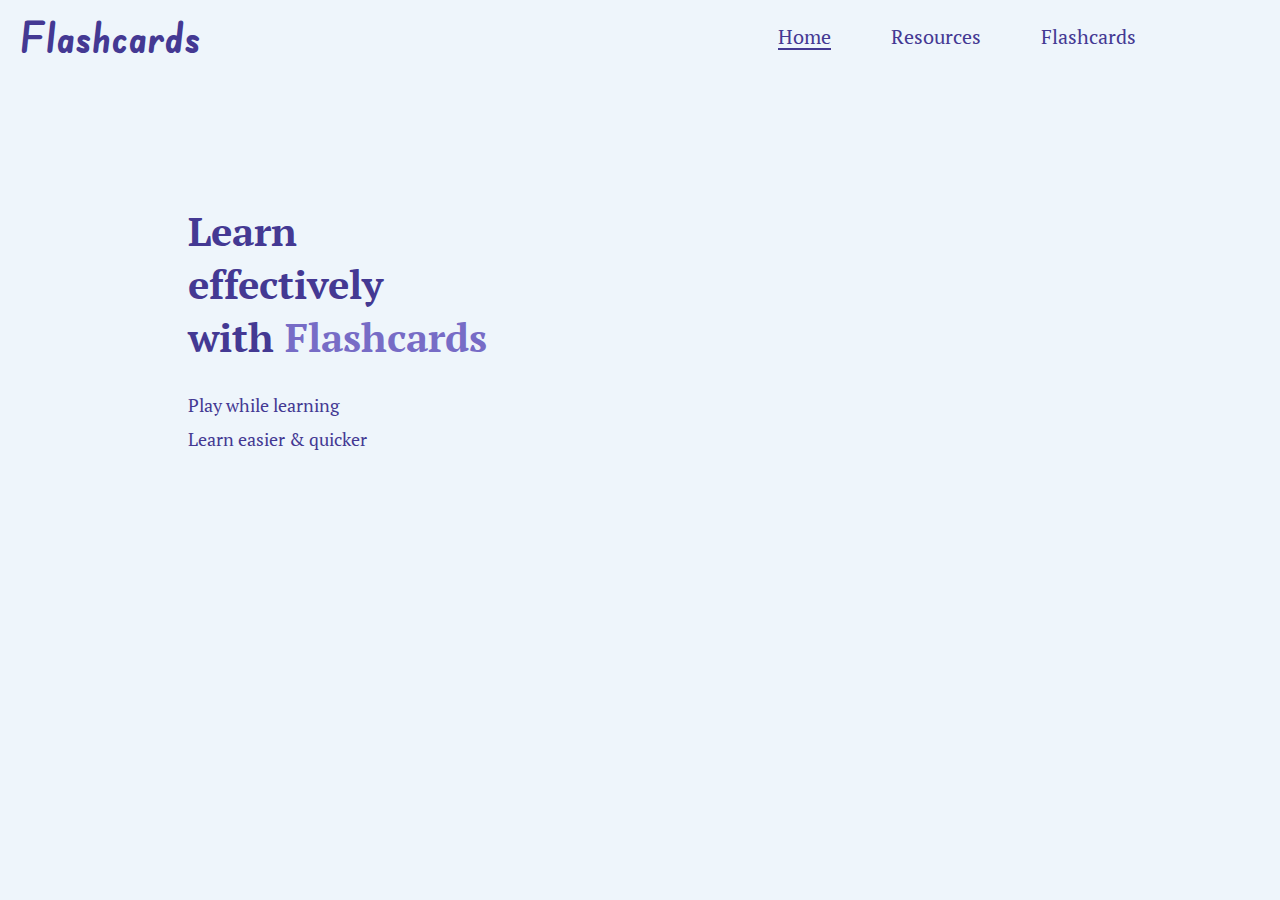
==== commit 26cb382b: "Add files via upload" ====
--- a/index.html
+++ b/index.html
@@ -80,7 +80,9 @@
       <div class="section-container">
         <div class="section-texts">
           <h1>
-            Learn effectively with
+            Learn effectively
+            <br />
+            with
             <span style="color: hsl(247, 44%, 60%)">Flashcards</span>
           </h1>
           <p>Play while learning</p>
--- a/style/section.css
+++ b/style/section.css
@@ -35,3 +35,17 @@
   margin-top: 10px;
   font-size: 18px;
 }
+
+@media (max-width: 600px) {
+  .section-texts h1 {
+    font-size: 28px;
+  }
+
+  .section-texts p {
+    font-size: 16px;
+  }
+
+  .section-container {
+    background-position-x: 40%;
+  }
+}
